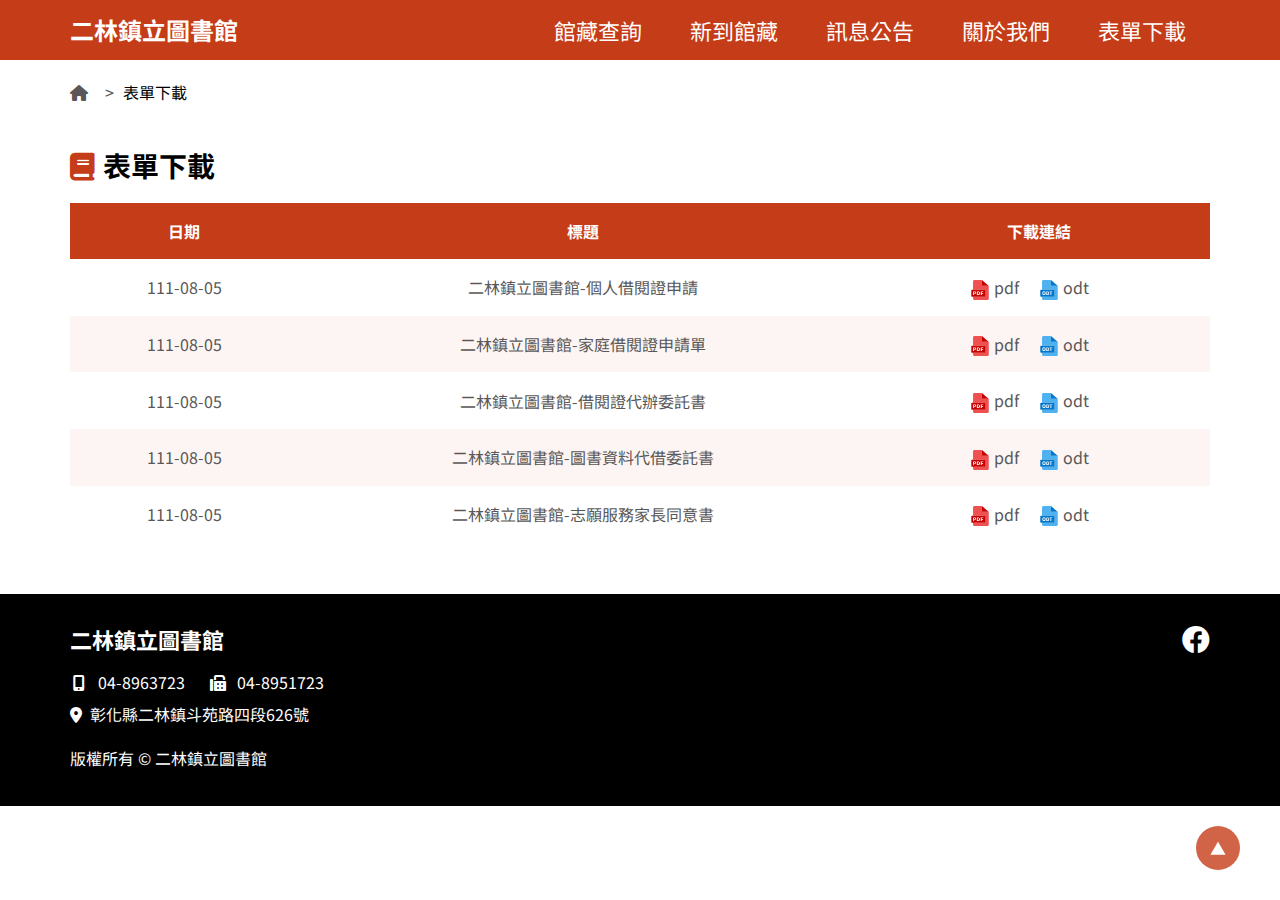
==== download.html @ cc250b51 "1116-about" ====
<!DOCTYPE html>
<html lang="zh-hant">

<head>
    <meta charset="UTF-8">
    <meta place-name="viewport" content="width=device-width, initial-scale=1.0">
    <title>二林圖書館-表單下載</title>
    <!-- bootstrap -->
    <link rel="stylesheet" href="scss/bootstrap.min.css">
    <!-- lightbox -->
    <link rel="stylesheet" href="scss/lightbox.min.css">
    <!-- css -->
    <link rel="stylesheet" href="scss/style.css">

</head>

<body>
    <!-- header -->
    <header id="header"></header>

    <main>
        <a href="#C" title="中央內容區塊" id="AC" accesskey="C"></a>
        <!-- breadcrumb -->
        <div class="breadcrumb">
            <div class="container">
                <ul>
                    <li><a href="index.html"><i class="fas fa-home"></i></a></li>
                    <li>></li>
                    <li><span>表單下載</span></li>
                </ul>
            </div>
        </div>
        <!-- 表單下載 -->
        <section class="content-download">
            <div class="container">
                <h2><i class="fas fa-book"></i>表單下載</h2>
                <div class="text-gp">
                    <!-- mb-separate -->
                    <table class="table-default mb-separate" summary="資料上傳，第一欄為項目，第二欄為格式，第三欄為上傳檔案">
                        <thead>
                            <tr>
                                <th scope="col" id="date" style="width: 20%;">日期</th>
                                <th scope="col" id="title" style="width: 50%;">標題</th>
                                <th scope="col" id="link" style="width: 30%;">下載連結</th>
                            </tr>
                        </thead>
                        <tbody>
                            <tr>
                                <td headers="date" data-title="日期">111-08-05</td>
                                <td headers="title" data-title="標題">二林鎮立圖書館-個人借閱證申請</td>
                                <td headers="link" data-title="下載連結">
                                    <div class="link-gp">
                                        <a href="" download><img src="img/pdf.svg"
                                                alt="[檔案下載]二林鎮立圖書館-個人借閱證申請pdf">pdf</a>
                                        <a href="" download><img src="img/odt.svg"
                                                alt="[檔案下載]二林鎮立圖書館-個人借閱證申請odt">odt</a>
                                    </div>

                                </td>
                            </tr>
                            <tr>
                                <td headers="date" data-title="日期">111-08-05</td>
                                <td headers="title" data-title="標題">二林鎮立圖書館-家庭借閱證申請單</td>
                                <td headers="link" data-title="下載連結">
                                    <div class="link-gp">
                                        <a href="" download><img src="img/pdf.svg"
                                                alt="[檔案下載]二林鎮立圖書館-家庭借閱證申請單pdf">pdf</a>
                                        <a href="" download><img src="img/odt.svg"
                                                alt="[檔案下載]二林鎮立圖書館-家庭借閱證申請單odt">odt</a>
                                    </div>

                                </td>
                            </tr>
                            <tr>
                                <td headers="date" data-title="日期">111-08-05</td>
                                <td headers="title" data-title="標題">二林鎮立圖書館-借閱證代辦委託書</td>
                                <td headers="link" data-title="下載連結">
                                    <div class="link-gp">
                                        <a href="" download><img src="img/pdf.svg"
                                                alt="[檔案下載]二林鎮立圖書館-借閱證代辦委託書pdf">pdf</a>
                                        <a href="" download><img src="img/odt.svg"
                                                alt="[檔案下載]二林鎮立圖書館-借閱證代辦委託書odt">odt</a>
                                    </div>

                                </td>
                            </tr>
                            <tr>
                                <td headers="date" data-title="日期">111-08-05</td>
                                <td headers="title" data-title="標題">二林鎮立圖書館-圖書資料代借委託書</td>
                                <td headers="link" data-title="下載連結">
                                    <div class="link-gp">
                                        <a href="" download><img src="img/pdf.svg"
                                                alt="[檔案下載]二林鎮立圖書館-圖書資料代借委託書pdf">pdf</a>
                                        <a href="" download><img src="img/odt.svg"
                                                alt="[檔案下載]二林鎮立圖書館-圖書資料代借委託書odt">odt</a>
                                    </div>

                                </td>
                            </tr>
                            <tr>
                                <td headers="date" data-title="日期">111-08-05</td>
                                <td headers="title" data-title="標題">二林鎮立圖書館-志願服務家長同意書</td>
                                <td headers="link" data-title="下載連結">
                                    <div class="link-gp">
                                        <a href="" download><img src="img/pdf.svg"
                                                alt="[檔案下載]二林鎮立圖書館-志願服務家長同意書pdf">pdf</a>
                                        <a href="" download><img src="img/odt.svg"
                                                alt="[檔案下載]二林鎮立圖書館-志願服務家長同意書odt">odt</a>
                                    </div>
                                </td>
                            </tr>

                        </tbody>
                    </table>
                </div>

            </div>
        </section>
    </main>

    <!-- footer -->
    <footer id="footer"></footer>

    <!-- jquery -->
    <script src="js/jquery-min.js"></script>

    <!-- bootstrap -->
    <script src="js/bootstrap.bundle.min.js"></script>

    <!-- lightbox -->
    <script src="js/lightbox.min.js"></script>

    <!-- 引入html header&footer -->
    <script>
        $(function () {
            $("#header").load('header.html');
            $("#footer").load("footer.html");
        });
    </script>

    <!-- 最新消息list -->
    <script>
        var btn1 = document.querySelector(".btn1")
        var btn2 = document.querySelector(".btn2")
        var list1 = document.querySelector(".list1")
        var list2 = document.querySelector(".list2")
        function clear_active() {
            btn1.classList.remove("active-btn")
            btn2.classList.remove("active-btn")
            list1.classList.remove("active-list")
            list2.classList.remove("active-list")
        }
        btn1.onclick = function () {
            clear_active()
            btn1.classList.add("active-btn")
            list1.classList.add("active-list")
        }
        btn2.onclick = function () {
            clear_active()
            btn2.classList.add("active-btn")
            list2.classList.add("active-list")
        }
    </script>

    <!-- lightbox -->
    <script>
        lightbox.option({
            'resizeDuration': 200,
            'wrapAround': true
        })
    </script>


</body>

</html>
---- scss/style.css ----
@charset "UTF-8";
* {
  font-family: "Noto Sans TC", "微軟正黑體", sans-serif;
  box-sizing: border-box !important;
  /* font-awesome icon */
  /* type */
  /* Chrome, Safari, Edge, Opera */
  /* 跳到主要內容區塊 */
}
* .container {
  width: 100%;
  max-width: 1140px;
  margin: auto;
  padding: 32px 0 32px 0;
}
@media (max-width: 1024px) {
  * .container {
    padding: 40px;
    max-width: unset;
  }
}
@media (max-width: 768px) {
  * .container {
    padding: 32px;
    padding-top: 24px;
  }
}
@media (max-width: 568px) {
  * .container {
    padding: 24px;
  }
}
* #AU {
  font-size: 1.25rem;
  color: transparent;
  margin: 0 12px;
}
* #AU:focus {
  color: white !important;
}
* #AC {
  position: absolute;
  left: 7%;
  font-size: 1.25rem;
  color: #dcdddd;
  margin: 0 12px;
  color: transparent;
}
* #AC:focus {
  color: #F09C86;
}
@media (max-width: 1366px) {
  * #AC {
    left: -10px;
  }
}
* #AZ {
  color: transparent;
  position: absolute;
  left: -10%;
  top: 0;
}
* #AZ:focus {
  position: absolute;
  left: 0;
  font-size: 1.25rem;
  color: #dcdddd;
  margin: 0 12px;
  color: white;
}
* h1 {
  font-size: 1.875rem;
  color: black;
  padding: 0;
  margin: 0;
  line-height: 1.25;
}
* h2 {
  font-size: 1.75rem;
  color: black;
  padding: 0;
  margin: 0;
  line-height: 1.25;
}
* h3 {
  font-size: 1.5rem;
  color: black;
  padding: 0;
  margin: 0;
  line-height: 1.25;
}
* h4 {
  font-size: 1.375rem;
  color: black;
  padding: 0;
  margin: 0;
  line-height: 1.25;
}
* h5 {
  font-size: 1.25rem;
  color: black;
  padding: 0;
  margin: 0;
  line-height: 1.25;
}
* p {
  font-size: 1rem;
  color: #595757;
  padding: 0;
  margin: 0;
  line-height: 2;
  font-weight: normal;
  text-align: justify;
  word-wrap: break-word;
  word-break: break-all;
}
* a {
  text-decoration: none !important;
  list-style: none !important;
  color: #C53C18;
}
* .notice {
  color: #da382d !important;
}
* i {
  margin-right: 8px;
}
* .i-icon-size {
  width: 18px !important;
  height: 18px !important;
  margin-right: 8px !important;
  -o-object-position: center;
     object-position: center;
  vertical-align: middle !important;
  text-align: center;
  color: #000;
}
* :focus {
  outline: #fcd256 dotted 3px !important;
}
* :focus > :focus-within {
  outline: #fcd256 dotted 3px !important;
}
* .clearfix {
  clear: both;
}
* h1,
* h2,
* h3,
* h4,
* h5,
* h6 {
  font-weight: bold;
}
* a {
  text-decoration: none;
  list-style: none;
}
* .ellipsis {
  overflow: hidden;
  white-space: nowrap;
  text-overflow: ellipsis;
}
* .ellipsis-lineClamp {
  display: -webkit-box;
  -webkit-line-clamp: 2; /*行數*/
  -webkit-box-orient: vertical;
  overflow: hidden;
}
* hr {
  border-top: 1px solid #8F8F8F;
  margin: 12px auto;
}
* ::-moz-selection {
  color: white;
  background-color: #75240F;
}
* ::selection {
  color: white;
  background-color: #75240F;
}
* input[type=button],
* select {
  -webkit-appearance: none; /* Safari & Chrome */
  -moz-appearance: none; /* FireFox */
  appearance: none;
}
* input[type=number]::-webkit-outer-spin-button,
* input[type=number]::-webkit-inner-spin-button {
  -webkit-appearance: none;
  margin: 0;
}
* input {
  display: inline-block;
  width: initial;
  height: 40px;
  line-height: 40px;
  border-radius: 8px;
  border: solid 1px #8F8F8F;
  background-color: white;
  color: #595757;
  padding: 0 8px;
  font-size: 1rem;
  line-height: 1.5;
}
* input[type=submit], * input[type=reset] {
  display: inline-block;
  width: initial;
  padding: 0 24px;
  background-color: #C53C18;
  color: white;
  font-size: 1.25rem;
  font-weight: bold;
  border: none;
  border-radius: 6px;
  text-decoration: none;
  cursor: pointer;
}
* input[type=submit]:hover, * input[type=reset]:hover {
  background-color: #75240F;
}
@media (max-width: 568px) {
  * input[type=submit], * input[type=reset] {
    width: 100%;
  }
}
* input[type=button] {
  display: inline-block;
  width: initial;
  background-color: #C53C18;
  border-radius: 6px;
  color: white;
  font-size: 1.25rem;
  font-weight: bold;
  padding: 0 24px;
  text-decoration: none;
  cursor: pointer;
}
* input[type=button]:hover {
  background-color: black;
  color: white;
  border: solid 1px black;
}
* input[disabled] {
  background-color: #F09C86;
}
* input[disabled]:hover {
  background-color: #F09C86;
}
* input[type=file] {
  border: none;
  padding: 0;
}
* input[type=checkbox], * input[type=radio] {
  width: 20px;
  height: 20px;
  line-height: 2;
  margin-right: 8px;
  margin-bottom: 0;
  display: inline;
}
@media (max-width: 568px) {
  * input[type=checkbox], * input[type=radio] {
    width: 25px;
    height: 25px;
  }
}
* ::-moz-placeholder {
  color: #595757;
  font-size: 1rem;
}
* ::placeholder {
  color: #595757;
  font-size: 1rem;
}
* label {
  margin-bottom: 12px;
  font-size: 1.25rem;
  font-weight: bold;
}
* input,
* select,
* textarea {
  width: 100%;
  margin-bottom: 12px;
  font-size: 1rem;
  color: #595757;
  border-radius: 5px;
  border: solid 1px #8F8F8F;
}
* select {
  width: 100%;
  height: 40px;
  border-radius: 5px;
  border: solid 1px #8F8F8F;
  background: url("../img/chevron-down-solid.svg") no-repeat scroll transparent;
  background-position: 97% center;
  background-color: white;
  color: #595757;
  padding: 0 16px;
}
* select::-ms-expand {
  display: none;
}
* select option {
  color: #595757;
}
* .radio-gp {
  position: relative;
  cursor: pointer;
  font-size: 22px;
  -webkit-user-select: none;
  -moz-user-select: none;
  user-select: none;
  font-size: 1.375rem;
  display: inline-block;
  padding-left: 40px;
  padding-right: 20px;
  margin-top: 12px;
}
* .radio-gp input {
  position: absolute;
  opacity: 0;
  cursor: pointer;
}
* .radio-gp input[type=radio] {
  margin-right: 36px;
}
* .radio-gp input[type=radio]:disabled ~ span {
  background-color: #FCF4F1;
}
* .radio-gp input:checked ~ .checkmark {
  background-color: #C53C18;
}
* .radio-gp input:checked ~ .checkmark:after {
  display: block;
}
* .radio-gp .checkmark {
  position: absolute;
  top: 2px;
  left: 0;
  height: 22px;
  width: 22px;
  background-color: white;
  border: 1px solid #8F8F8F;
  border-radius: 50%;
  margin-right: 36px;
}
* .radio-gp .checkmark:after {
  content: "";
  position: absolute;
  display: none;
  top: 50%;
  left: 50%;
  width: 7px;
  height: 7px;
  transform: translate(-50%, -50%);
  border-radius: 50%;
  background: white;
}
* .radio-gp .sticky {
  position: fixed;
  top: 0;
  width: 100%;
}
* .checkbox-gp {
  position: relative;
  cursor: pointer;
  font-size: 22px;
  -webkit-user-select: none;
  -moz-user-select: none;
  user-select: none;
  font-size: 1.375rem;
  display: inline-block;
  padding-left: 40px;
  padding-right: 20px;
  margin-top: 12px;
}
* .checkbox-gp input {
  position: absolute;
  opacity: 0;
  cursor: pointer;
}
* .checkbox-gp input[type=checkbox] {
  margin-right: 36px;
}
* .checkbox-gp input[type=checkbox]:disabled ~ span {
  background-color: #FCF4F1;
}
* .checkbox-gp input:checked ~ .checkmark {
  background-color: #C53C18;
}
* .checkbox-gp input:checked ~ .checkmark:after {
  display: block;
}
* .checkbox-gp .checkmark {
  position: absolute;
  top: 2px;
  left: 0;
  height: 22px;
  width: 22px;
  background-color: white;
  border: 1px solid #8F8F8F;
  border-radius: 10%;
  margin-right: 36px;
}
* .checkbox-gp .checkmark:after {
  content: "";
  position: absolute;
  display: none;
  top: 13%;
  left: 35%;
  width: 8px;
  height: 13px;
  border: solid white;
  border-width: 0 3px 3px 0;
  transform: rotate(45deg);
}
* .switch-gp {
  position: relative;
  display: inline-block;
  margin-top: 12px;
  padding-left: 70px;
}
* .switch-gp input {
  opacity: 0;
  width: 0;
  height: 0;
}
* .switch-gp input:checked + .slider {
  background-color: #C53C18;
}
* .switch-gp input:checked + .slider:before {
  transform: translateX(24px);
}
* .switch-gp input[type=checkbox] {
  margin-right: 36px;
}
* .switch-gp input[type=checkbox]:disabled ~ span {
  background-color: #FCF4F1;
}
* .switch-gp .slider {
  width: 50px;
  height: 24px;
  position: absolute;
  cursor: pointer;
  top: 0;
  left: 0;
  right: 0;
  bottom: 0;
  background-color: #8F8F8F;
  transition: 0.4s;
  border-radius: 50px;
}
* .switch-gp .slider:before {
  position: absolute;
  content: "";
  height: 18px;
  width: 18px;
  left: 4px;
  bottom: 3px;
  background-color: white;
  transition: 0.4s;
  border-radius: 50%;
}
* .states {
  text-align: center;
  color: white;
  padding: 3px 5px;
  border-radius: 5px;
  font-size: 1rem;
  margin: 0;
}
* .state-green {
  background-color: #88bc3b;
}
* .state-blue {
  background-color: #0290cc;
}
* .state-gray {
  background-color: #797979;
}
* .state-red {
  background-color: #da382d;
}
* .state-orange {
  background-color: #f2aa1f;
}
* button {
  padding: 0 16px;
  background-color: #C53C18;
  border-radius: 6px;
  border: none;
  font-size: 1.25rem;
  color: white;
  font-weight: bold;
  cursor: pointer;
  min-height: 40px;
}
* button:hover {
  background-color: black;
  transition-duration: 0.5s;
}
* button[disabled] {
  background-color: #F09C86;
}
* button[disabled]:hover {
  background-color: #F09C86;
}
* button .fas {
  margin-right: 20px;
}
* .bg-color2 {
  background-color: #E9C65D;
}
* .btn-outline {
  padding: 0 16px;
  background-color: transparent !important;
  border: solid 1px #C53C18 !important;
  font-size: 1.25rem;
  color: #C53C18 !important;
  font-weight: bold;
  border-radius: 6px;
  margin: 0;
}
@media (max-width: 568px) {
  * .btn-outline {
    margin-bottom: 12px;
  }
}
* .btn-outline:hover {
  background-color: #75240F !important;
  border: solid 1px #75240F !important;
  color: white !important;
  transition-duration: 0.5s;
}
* .btn-outline:hover a {
  color: white !important;
}
* .btn-outline[disabled] {
  background-color: #F09C86;
}
* .btn-outline[disabled]:hover {
  background-color: #F09C86;
}
* .btn-outline .fas {
  margin-right: 20px;
}
* .outline-BK {
  border: solid 1px black;
  color: black;
}
* .for_accessibility .go-main {
  position: absolute;
  top: 8px;
  left: 0;
  z-index: 1000;
  width: 1px;
  height: 1px;
  white-space: nowrap;
  overflow: hidden;
  color: #fff;
}
@media (max-width: 1536px) {
  * .for_accessibility .go-main {
    left: 21%;
  }
}
@media (max-width: 1024px) {
  * .for_accessibility .go-main {
    left: 5%;
  }
}
* .for_accessibility .go-main:focus {
  width: auto;
  height: auto;
  padding: 6px;
  background-color: #000;
}
* .for_accessibility div {
  position: absolute;
  width: 2px;
  height: 2px;
  background-color: transparent;
  opacity: 0.1;
}
* .swiper-container {
  background: white;
}
@media (max-width: 568px) {
  * .swiper-container .swiper-button-next,
  * .swiper-container .swiper-button-prev {
    display: none;
  }
}
* .swiper-container .swiper-slide {
  position: relative;
  text-align: center;
  font-size: 18px;
  /* Center slide text vertically */
  display: flex;
  justify-content: center;
  align-items: center;
}
* .swiper-container .swiper-slide:hover .info {
  bottom: 0;
}
* .swiper-container .swiper-slide img {
  width: 100%;
  height: 450px;
  -o-object-fit: cover;
     object-fit: cover;
}
@media (max-width: 568px) {
  * .swiper-container .swiper-slide img {
    height: unset;
    aspect-ratio: 16/9;
  }
}
* .swiper-container .swiper-slide .info {
  position: absolute;
  bottom: -100%;
  background-color: rgba(0, 0, 0, 0.3);
  color: white;
  width: 100%;
  padding: 8px 16px;
  font-size: 1rem;
  transition: 0.5s;
}
* .modal-template {
  padding: 0;
}
* .modal-template .modal-dialog {
  max-width: 650px;
}
* .modal-template .modal-dialog .modal-content {
  border-radius: 15px;
}
* .modal-template .modal-dialog .modal-content .modal-header {
  width: 100%;
  border-bottom: none;
  padding: 0;
  margin: 36px 0;
}
@media (max-width: 320px) {
  * .modal-template .modal-dialog .modal-content .modal-header {
    margin-top: 20px;
  }
}
* .modal-template .modal-dialog .modal-content .modal-header .modal-title {
  width: 100%;
  text-align: center;
}
* .modal-template .modal-dialog .modal-content .modal-header .close {
  position: absolute;
  top: 16px;
  right: 16px;
}
* .modal-template .modal-dialog .modal-content .modal-header .close:hover {
  background-color: unset;
}
* .modal-template .modal-dialog .modal-content .modal-body {
  width: 100%;
  margin: auto;
  padding: 0 56px;
}
@media (max-width: 568px) {
  * .modal-template .modal-dialog .modal-content .modal-body {
    padding: 0 32px;
  }
}
@media (max-width: 320px) {
  * .modal-template .modal-dialog .modal-content .modal-body {
    padding: 0 32px;
  }
}
* .modal-template .modal-dialog .modal-content .modal-body img {
  width: 80px;
  height: 80px;
  margin-bottom: 12px;
}
* .modal-template .modal-dialog .modal-content .modal-body .form-gp {
  width: 100%;
  display: flex;
  justify-content: space-between;
  flex-wrap: wrap;
  margin-bottom: 20px;
}
@media (max-width: 568px) {
  * .modal-template .modal-dialog .modal-content .modal-body .form-gp {
    flex-wrap: wrap;
    margin-bottom: 12px;
  }
}
* .modal-template .modal-dialog .modal-content .modal-body .form-gp label {
  width: 40%;
  font-size: 1.25rem;
  line-height: 1.5;
  font-weight: bold;
  color: black;
  margin: 0;
}
@media (max-width: 568px) {
  * .modal-template .modal-dialog .modal-content .modal-body .form-gp label {
    width: 100%;
  }
}
* .modal-template .modal-dialog .modal-content .modal-body .form-gp input,
* .modal-template .modal-dialog .modal-content .modal-body .form-gp select {
  width: 60%;
}
@media (max-width: 568px) {
  * .modal-template .modal-dialog .modal-content .modal-body .form-gp input,
  * .modal-template .modal-dialog .modal-content .modal-body .form-gp select {
    width: 100%;
  }
}
* .modal-template .modal-dialog .modal-content .modal-body .form-gp .text {
  width: 100%;
  display: flex;
  justify-content: flex-end;
  font-size: 1rem;
}
* .modal-template .modal-dialog .modal-content .modal-body .form-gp .text p {
  padding-top: 0;
  text-align: right;
  font-weight: normal;
}
* .modal-template .modal-dialog .modal-content .modal-body .code-gp {
  width: 100%;
  padding: 0;
  display: flex;
  margin-bottom: 12px;
  flex-wrap: wrap;
  margin-bottom: 20px;
}
@media (max-width: 1024px) {
  * .modal-template .modal-dialog .modal-content .modal-body .code-gp {
    justify-content: start;
  }
}
* .modal-template .modal-dialog .modal-content .modal-body .code-gp label {
  width: 40%;
  text-align: left;
}
@media (max-width: 568px) {
  * .modal-template .modal-dialog .modal-content .modal-body .code-gp label {
    width: 30%;
  }
}
* .modal-template .modal-dialog .modal-content .modal-body .code-gp .text-gp {
  width: 50%;
  display: flex;
  align-items: center;
}
@media (max-width: 568px) {
  * .modal-template .modal-dialog .modal-content .modal-body .code-gp .text-gp {
    width: 100%;
    justify-content: start;
    flex-wrap: wrap;
  }
}
* .modal-template .modal-dialog .modal-content .modal-body .code-gp .text-gp .code {
  width: 60%;
  margin-right: 10px;
}
@media (max-width: 568px) {
  * .modal-template .modal-dialog .modal-content .modal-body .code-gp .text-gp .code {
    width: 100%;
    justify-content: space-between;
    margin-bottom: 15px;
  }
}
@media (max-width: 320px) {
  * .modal-template .modal-dialog .modal-content .modal-body .code-gp .text-gp .code {
    margin-right: 0;
  }
}
* .modal-template .modal-dialog .modal-content .modal-body .code-gp .text-gp .RP {
  height: 25px;
  margin: 0;
  margin-right: 10px;
}
@media (max-width: 1366px) {
  * .modal-template .modal-dialog .modal-content .modal-body .code-gp .text-gp .RP {
    width: auto;
    max-height: unset;
    height: 30px;
  }
}
@media (max-width: 568px) {
  * .modal-template .modal-dialog .modal-content .modal-body .code-gp .text-gp .RP {
    height: 35px;
    margin-left: 0;
  }
}
@media (max-width: 320px) {
  * .modal-template .modal-dialog .modal-content .modal-body .code-gp .text-gp .RP {
    height: 30px;
  }
}
* .modal-template .modal-dialog .modal-content .modal-body .code-gp .text-gp .reform {
  height: 20px;
  width: 20px;
  margin: 0;
}
* .modal-template .modal-dialog .modal-content .modal-body h6 {
  margin-bottom: 4px;
}
* .modal-template .modal-dialog .modal-content .modal-body p {
  margin-bottom: 20px;
}
* .modal-template .modal-dialog .modal-content .modal-body p.notice {
  text-align: right;
}
* .modal-template .modal-dialog .modal-content .modal-footer {
  border-top: none;
  margin-bottom: 48px;
  padding: 0;
  padding: 0 56px;
}
@media (max-width: 568px) {
  * .modal-template .modal-dialog .modal-content .modal-footer {
    padding: 0 32px;
    display: flex;
    flex-direction: column;
  }
  * .modal-template .modal-dialog .modal-content .modal-footer button {
    width: 100%;
    margin: 0;
  }
  * .modal-template .modal-dialog .modal-content .modal-footer button:not(:first-child) {
    margin-top: 20px;
  }
}
* .bgimg {
  -o-object-fit: cover;
     object-fit: cover;
  width: 100%;
  min-height: 100vh;
  -o-object-position: center center;
     object-position: center center;
}
* .pagination {
  width: 100%;
  display: flex;
  justify-content: center;
  margin: 36px 0;
  white-space: nowrap;
  flex-direction: row;
}
@media (max-width: 568px) {
  * .pagination {
    justify-content: center;
    text-align: left;
    white-space: unset;
  }
}
* .pagination ul {
  margin: 0;
  padding: 0;
}
* .pagination ul li {
  display: inline;
  text-decoration: none;
  padding: 0;
}
* .pagination ul li a {
  display: inline;
  padding: 5px 12px;
  border: solid 1px #F09C86;
  margin: -2px;
  font-size: 1rem;
  color: #C53C18;
}
@media (max-width: 375px) {
  * .pagination ul li a {
    width: 100%;
    padding: 5px 15px;
  }
}
@media (max-width: 320px) {
  * .pagination ul li a {
    width: 100%;
    padding: 5px 10px;
  }
}
* .pagination ul li a:hover {
  background-color: #FCF4F1;
}
* .pagination ul li a i {
  font-size: 1rem;
  color: #C53C18;
  margin: 0;
}
* .pagination ul li .active {
  background-color: #C53C18;
  color: white;
  border: solid 1px #C53C18;
}
* .pagination ul li .active:hover {
  background-color: #C53C18;
}

body.modal-open {
  padding-right: 0px !important;
  padding-left: 0px !important;
  overflow-y: auto;
}

html {
  box-sizing: border-box;
  scroll-behavior: smooth;
}
@media (max-width: 375px) {
  html {
    font-size: 0.875rem;
  }
}

body {
  width: 100%;
  font-size: 1rem;
  margin: 0 !important;
  padding: 0 !important;
  background-color: white !important;
}
body .navbar {
  padding: 0;
  height: 60px;
}
body .navbar .mainMenu {
  height: inherit;
}
body .navbar .mainMenu .pc {
  height: inherit;
  position: fixed;
  top: 0px;
  left: 0;
  z-index: 999;
  width: 100%;
  display: flex;
  justify-content: center;
  background-color: #C53C18;
}
@media (max-width: 768px) {
  body .navbar .mainMenu .pc {
    display: none;
  }
}
body .navbar .mainMenu .pc .container {
  padding: 0;
  margin: 0;
  width: 1140px;
  height: inherit;
  display: flex;
  justify-content: space-between;
}
body .navbar .mainMenu .pc .container .navbar-L {
  width: 25%;
  height: 100%;
  display: flex;
  align-items: center;
}
@media (max-width: 1024px) {
  body .navbar .mainMenu .pc .container .navbar-L {
    margin-left: 20px;
  }
}
body .navbar .mainMenu .pc .container .navbar-L img {
  width: 300px;
}
body .navbar .mainMenu .pc .container .navbar-L h1 {
  font-size: 1.5rem;
  color: white;
  margin: 0;
  padding: 0;
}
body .navbar .mainMenu .pc .container .navbar-R {
  width: 75%;
  height: 100%;
  color: white;
  display: flex;
  justify-content: flex-end;
  position: relative;
}
@media (max-width: 1024px) {
  body .navbar .mainMenu .pc .container .navbar-R {
    margin-right: 20px;
  }
}
body .navbar .mainMenu .pc .container .navbar-R a {
  color: inherit;
  display: inline;
}
body .navbar .mainMenu .pc .container .navbar-R a .titile {
  font-size: 1.375rem;
  margin: 10px;
  padding: 0;
  color: inherit;
  margin: 0;
}
body .navbar .mainMenu .pc .container .navbar-R a .titile:hover {
  border-bottom: solid 3px white;
}
body .navbar .mainMenu .pc .container .navbar-R a .active {
  border-bottom: solid 3px white;
}
body .navbar .mainMenu .pc .container .navbar-R .nav-function {
  position: relative;
  padding: 0 24px;
  display: flex;
  align-items: center;
}
body .navbar .mainMenu .pc .container .navbar-R .nav-function:hover .nav-list {
  display: block;
  transition-duration: 0.5s;
}
body .navbar .mainMenu .pc .container .navbar-R .nav-list {
  display: none;
  text-align: center;
  position: absolute;
  top: 80px;
  left: 0;
  transform: translateX(-30%);
  width: 180px;
  border-radius: 0 0 8px 8px;
  padding: 0 20px 10px 20px;
  background-color: #75240f;
}
body .navbar .mainMenu .pc .container .navbar-R .nav-list .title {
  margin: 0;
  padding: 0;
  color: white;
}
body .navbar .mainMenu .pc .container .navbar-R .nav-list .title:hover {
  color: #F09C86;
}
body .navbar .mainMenu .mobile {
  display: none;
  width: 100vw;
  height: 60px;
  color: white;
  background-color: #C53C18;
}
@media (max-width: 768px) {
  body .navbar .mainMenu .mobile {
    display: block;
    position: fixed;
    left: 0;
    top: 0;
    z-index: 999;
  }
}
body .navbar .mainMenu .mobile .menu {
  position: absolute;
  top: 0;
  left: 0px;
  display: flex;
}
body .navbar .mainMenu .mobile .menu .fas.fa-bars {
  font-size: 30px;
  line-height: 60px;
  padding: 0 20px;
  color: inherit;
}
body .navbar .mainMenu .mobile .menu ul {
  display: inline-block;
  width: 100vw;
  height: 100vh;
  background-color: rgba(0, 0, 0, 0.9);
  font-size: 1.375rem;
  line-height: 60px;
  position: absolute;
  top: 60px;
  left: -110vw;
  margin: 0;
  padding: 10px 0 0 0;
  text-align: center;
  transition-duration: 0.7s;
}
body .navbar .mainMenu .mobile .menu ul .nav-item.dropdown .dropdown-menu {
  background-color: #75240F;
  color: white;
  text-align: center;
}
body .navbar .mainMenu .mobile .menu ul .nav-item.dropdown .dropdown-menu .dropdown-item {
  padding: 15px 0;
}
body .navbar .mainMenu .mobile .menu ul .nav-item.dropdown .nav-link.dropdown-toggle {
  padding: 5px 0;
}
body .navbar .mainMenu .mobile .menu a {
  color: white;
}
body .navbar .mainMenu .mobile .menu .active-ul {
  display: inline-block;
  color: #C53C18;
  transition-duration: 0.7s;
  top: 60px;
  left: 0;
}
body .navbar .mainMenu .mobile .menu .active-ul li {
  color: #C53C18;
  font-size: 1.5rem;
}
body .navbar .mainMenu .mobile .menu .active-ul li a {
  display: block;
  line-height: 3.5;
}
body .navbar .mainMenu .mobile .logo {
  width: 100%;
  height: 60px;
  display: flex;
  justify-content: center;
  align-items: center;
}
body .navbar .mainMenu .mobile .logo img {
  height: 45px;
}
@media (max-width: 320px) {
  body .navbar .mainMenu .mobile .logo img {
    padding: 5px 0;
  }
}
body .navbar .mainMenu .mobile .logo h1 {
  color: white;
  font-size: 1.5rem;
}
body .footer {
  width: 100%;
  background-color: black;
  position: relative;
}
body .footer .container {
  display: flex;
}
@media (max-width: 568px) {
  body .footer .container {
    flex-wrap: wrap;
  }
}
body .footer .container .contact {
  width: 80%;
}
@media (max-width: 568px) {
  body .footer .container .contact {
    width: 100%;
  }
}
body .footer .container .contact h4 {
  width: initial;
  color: white;
  margin-bottom: 12px;
}
body .footer .container .contact .text-gp .text-row {
  width: 100%;
  display: flex;
  flex-wrap: wrap;
  flex-direction: row;
  text-align: justify;
}
@media (max-width: 568px) {
  body .footer .container .contact .text-gp .text-row {
    margin-bottom: 20px;
  }
}
body .footer .container .contact .text-gp .text-row h5 {
  color: white;
  margin-right: 12px;
}
body .footer .container .contact .text-gp .text-row .fas,
body .footer .container .contact .text-gp .text-row .far {
  color: white;
  width: 18px;
  height: 18px;
  text-align: center;
  margin-right: 10px;
}
body .footer .container .contact .text-gp p {
  color: white;
  line-height: 2;
  margin-right: 24px;
}
body .footer .container .contact .text-gp .copyright {
  margin-top: 12px;
}
body .footer .container .contact .text-gp a {
  color: white;
  line-height: 2;
  display: inline-block;
}
body .footer .container .link {
  width: 20%;
  text-align: right;
}
@media (max-width: 568px) {
  body .footer .container .link {
    width: 100%;
    text-align: left;
    margin-top: 20px;
  }
}
body .footer .container .link i {
  font-size: 1.75rem;
  color: white;
  margin: 0;
}
body .back-top {
  width: 44px;
  height: 44px;
  z-index: 999;
  position: fixed;
  right: 40px;
  bottom: 30px;
  border-radius: 50%;
  font-size: 1rem;
  line-height: 44px;
  text-align: center;
  background-color: rgba(197, 60, 24, 0.8);
  color: white;
}
@media (max-width: 568px) {
  body .back-top {
    font-size: 1rem;
    right: 25px;
    bottom: 25px;
    background-color: rgba(197, 60, 24, 0.8);
    color: white;
  }
}
@media (max-width: 568px) {
  body {
    border-radius: unset;
  }
}
body form {
  border-radius: 20px;
  margin: auto;
}
@media (max-width: 1024px) {
  body form {
    padding: 0 32px;
  }
}
@media (max-width: 568px) {
  body form {
    border-radius: 0;
    padding: 0;
    max-width: unset;
    width: 100%;
    background-color: transparent;
  }
}
body form .notice {
  padding-left: 4px;
}
body form .form-gp {
  padding: 0;
  margin: 0;
  width: 100%;
  display: flex;
  justify-content: space-between;
  align-items: center;
  flex-wrap: wrap;
  flex-direction: row;
  margin-bottom: 12px;
  text-align: justify;
}
body form .form-gp:nth-last-of-type(1) {
  margin-bottom: 0;
}
body form .form-gp h3 {
  margin-bottom: 12px;
  text-align: left;
  width: 100%;
}
body form .form-gp p {
  width: 100%;
  font-size: 1rem;
  padding-top: 8px;
  line-height: 1.5;
}
body form .form-gp a {
  font-size: 1.25rem;
  line-height: 1.25rem;
  font-weight: bold;
  text-align: center;
  margin-top: 4px;
  display: inline-block;
}
body form .form-gp .address {
  width: 100%;
  display: flex;
  flex-wrap: wrap;
  justify-content: space-between;
}
body form .form-gp .address select {
  width: 32%;
  margin-bottom: 12px;
}
@media (max-width: 568px) {
  body form .form-gp .address select {
    width: 100%;
  }
}
body form .form-gp .date-gp,
body form .form-gp .time-gp {
  width: 100%;
  position: relative;
}
body form .form-gp .range {
  margin-bottom: 12px;
}
body form .form-gp .label-withButton {
  display: flex;
  align-items: start;
}
@media (max-width: 568px) {
  body form .form-gp .label-withButton {
    width: 100%;
  }
}
body form .form-gp .label-withButton label {
  width: initial;
}
body form .form-gp .label-withButton button {
  font-size: 1rem;
  padding: 2px 8px;
  margin-left: 12px;
  margin-bottom: 8px;
}
@media (max-width: 568px) {
  body form .form-gp .label-withButton button {
    font-size: 1.25rem;
    margin-bottom: 12px;
  }
}
body form .form-gp input[type=button], body form .form-gp input[type=submit] {
  width: 100%;
  margin-top: 8px;
  margin-bottom: 12px;
}
body form .choice .item {
  display: flex;
  justify-content: start;
  align-items: center;
  flex-wrap: wrap;
  margin-bottom: 8px;
}
@media (max-width: 568px) {
  body form .choice .item {
    width: 100%;
  }
  body form .choice .item:not(:nth-last-child(1)) {
    margin-bottom: 16px;
  }
}
body form .choice .item span {
  margin-right: 4px;
}
body form .choice h5 {
  width: 100%;
  text-align: left;
  margin-bottom: 8px;
}
body form .choice label {
  width: initial;
  font-size: 1rem;
  color: #595757;
  font-weight: normal;
  margin-bottom: 0;
  margin-right: 20px;
}
body form .choice a {
  font-size: 1rem;
}
body form .datetime {
  justify-content: space-between;
}
body form .datetime .item {
  width: 49%;
}
@media (max-width: 568px) {
  body form .datetime .item {
    width: 100%;
  }
  body form .datetime .item:not(:last-child) {
    margin-bottom: 12px;
  }
}
body form .code-gp {
  width: 100%;
  padding: 0;
  display: flex;
  margin-bottom: 12px;
  flex-wrap: wrap;
  margin-bottom: 20px;
}
@media (max-width: 1024px) {
  body form .code-gp {
    justify-content: start;
  }
}
body form .code-gp label {
  width: 25%;
  text-align: left;
}
@media (max-width: 568px) {
  body form .code-gp label {
    width: 100%;
  }
}
body form .code-gp .text-gp {
  width: 100%;
  display: flex;
  align-items: center;
}
@media (max-width: 568px) {
  body form .code-gp .text-gp {
    justify-content: space-between;
  }
}
body form .code-gp .text-gp .code {
  width: 40%;
  margin-right: 10px;
  margin-bottom: 0;
}
@media (max-width: 568px) {
  body form .code-gp .text-gp .code {
    width: 50%;
    justify-content: space-between;
  }
}
@media (max-width: 320px) {
  body form .code-gp .text-gp .code {
    margin-right: 0;
  }
}
body form .code-gp .text-gp .RP {
  height: 25px;
  margin: 0;
  margin-right: 10px;
}
@media (max-width: 1366px) {
  body form .code-gp .text-gp .RP {
    width: auto;
    max-height: unset;
    height: 30px;
  }
}
@media (max-width: 568px) {
  body form .code-gp .text-gp .RP {
    width: 30%;
    height: unset;
  }
}
@media (max-width: 320px) {
  body form .code-gp .text-gp .RP {
    margin-left: 12px;
  }
}
body form .code-gp .text-gp .reform {
  height: 20px;
  width: 20px;
  margin: 0;
}
body form .btn {
  width: 100%;
}
@media (max-width: 568px) {
  body form .btn {
    padding: 0;
  }
}
body form .form-gp-headshot {
  display: flex;
  justify-content: space-between;
  margin-bottom: 20px;
  width: 100%;
}
@media (max-width: 568px) {
  body form .form-gp-headshot {
    flex-wrap: wrap;
    flex-direction: column-reverse;
    justify-content: center;
  }
}
body form .form-gp-headshot .input-gp {
  width: calc(100% - 170px);
  margin-right: 20px;
}
@media (max-width: 568px) {
  body form .form-gp-headshot .input-gp {
    width: 100%;
  }
}
body form .form-gp-headshot .headshot-gp {
  text-align: right;
  width: 140px;
}
@media (max-width: 568px) {
  body form .form-gp-headshot .headshot-gp {
    text-align: center;
    width: 100%;
    padding: 0 32px;
    margin-bottom: 12px;
  }
}
body form .form-gp-headshot .headshot-gp img.headshot {
  margin-top: 27px;
  margin-bottom: 12px;
  -o-object-fit: contain;
     object-fit: contain;
  width: 140px;
  border-radius: 8px;
}
@media (max-width: 568px) {
  body form .form-gp-headshot .headshot-gp img.headshot {
    width: 160px;
    margin-top: 0;
  }
}
@media (max-width: 320px) {
  body form .form-gp-headshot .headshot-gp img.headshot {
    width: 130px;
  }
}
body form .form-gp-headshot .headshot-gp .btn {
  width: 140px;
  padding: 0;
  display: flex;
  justify-content: space-between;
}
@media (max-width: 568px) {
  body form .form-gp-headshot .headshot-gp .btn {
    margin: auto;
    width: 160px;
  }
}
@media (max-width: 320px) {
  body form .form-gp-headshot .headshot-gp .btn {
    width: 130px;
  }
}
body form .form-gp-headshot .headshot-gp .btn .more {
  padding: 2px 0;
  width: 46%;
  text-align: center;
}
body form ul {
  padding: 0;
}
body form ul li {
  line-height: 2;
  color: #595757;
  list-style: decimal;
  list-style-position: inside;
}
body .table-default {
  border-collapse: collapse;
  width: 100%;
  table-layout: auto;
}
body .table-default th,
body .table-default td {
  padding: 16px;
  text-align: center;
}
@media (max-width: 568px) {
  body .table-default th,
  body .table-default td {
    padding: 12px 16px;
  }
}
body .table-default tr:nth-child(even) {
  background-color: rgba(240, 156, 134, 0.1);
}
@media (max-width: 568px) {
  body .table-default tr {
    border: solid 1px #F09C86;
  }
}
body .table-default tr th {
  background-color: #c53c18;
  color: white;
  text-align: center;
}
@media (max-width: 568px) {
  body .table-default tr th:nth-child(1) {
    width: 25%;
  }
}
body .table-default tr td {
  color: #595757;
}
@media (max-width: 568px) {
  body .table-default tr td {
    flex-wrap: wrap;
    text-align: left;
  }
}
body .table-default tr .btn {
  margin: 0 4px;
}
@media (max-width: 768px) {
  body .table-default tr .btn {
    margin: 4px 12px;
  }
}
@media (max-width: 568px) {
  body .table-default tr .btn {
    margin: 12px 12px 12px 0 !important;
  }
}
body .table-default tr .btn-primary {
  background-color: #C53C18;
}
@media (max-width: 568px) {
  body .mb-separate thead {
    display: none;
  }
}
@media (max-width: 568px) {
  body .mb-separate tr {
    display: block;
    margin-bottom: 20px !important;
  }
}
@media (max-width: 568px) {
  body .mb-separate tr:nth-child(even) {
    background-color: transparent;
  }
}
body .mb-separate tr th {
  background-color: #c53c18;
  color: white;
  text-align: center;
}
@media (max-width: 568px) {
  body .mb-separate tr td {
    display: block;
    flex-wrap: wrap;
    text-align: left;
    line-height: 1.75;
  }
  body .mb-separate tr td::before {
    width: 100%;
    display: block;
    content: attr(data-title);
    font-weight: bold;
    font-size: 1rem;
    text-align: left;
    color: black;
    margin-bottom: 4px;
  }
  body .mb-separate tr td:nth-child(odd) {
    background-color: rgba(240, 156, 134, 0.1);
  }
}
body [role=table] [role=cloumheader],
body [role=table] [role=cell] {
  border: 1px solid #F09C86;
  padding: 8px 8px;
  text-align: center;
  /* 這裡的寬度是可根據需求彈性設定的 */
  flex-basis: 100%;
  table-layout: auto;
}
body [role=table] [role=row] {
  display: flex;
  flex-direction: row;
}
body [role=table] [role=row]:nth-child(even) {
  background-color: rgba(240, 156, 134, 0.1);
}
body [role=table] [role=row] [role=cloumheader] {
  background-color: rgba(240, 156, 134, 0.5);
  text-align: center;
  display: flex;
  align-items: center;
  justify-content: center;
  word-break: break-all;
}
@media (max-width: 568px) {
  body [role=table] [role=row] [role=cloumheader]:nth-child(1) {
    width: 25%;
  }
}
body [role=table] [role=row] [role=cell] {
  color: #595757;
  display: flex;
  align-items: center;
  justify-content: center;
  flex-basis: 100%;
  word-break: break-all;
}
@media (max-width: 568px) {
  body [role=table] [role=row] [role=cell] {
    flex-wrap: wrap;
    text-align: left;
  }
}
body [role=table] [role=row] .btn {
  margin: 0 4px;
}
@media (max-width: 768px) {
  body [role=table] [role=row] .btn {
    margin: 4px 4px;
  }
}
@media (max-width: 568px) {
  body [role=table] [role=row] .btn {
    margin: 12px 12px 12px 0 !important;
  }
}
body [role=table] [role=row] .btn-primary {
  background-color: #C53C18;
}
@media (max-width: 568px) {
  body div.mb-separate .thead {
    display: none;
  }
}
@media (max-width: 568px) {
  body div.mb-separate [role=row] {
    display: block;
    margin-bottom: 20px !important;
  }
}
@media (max-width: 568px) {
  body div.mb-separate [role=row]:nth-child(even) {
    background-color: transparent;
  }
}
body div.mb-separate [role=row] [role=cloumheader] {
  background-color: rgba(240, 156, 134, 0.5);
  text-align: center;
}
@media (max-width: 568px) {
  body div.mb-separate [role=row] [role=cell] {
    display: block;
    flex-wrap: wrap;
    text-align: left;
    line-height: 1.75;
  }
  body div.mb-separate [role=row] [role=cell]::before {
    width: 100%;
    display: block;
    content: attr(data-title);
    font-weight: bold;
    font-size: 1rem;
    text-align: left;
    color: black;
    margin-bottom: 4px;
  }
  body div.mb-separate [role=row] [role=cell]:nth-child(odd) {
    background-color: rgba(240, 156, 134, 0.1);
  }
}
body .new {
  display: none;
  margin-top: 20px;
  margin-bottom: 36px;
}
body .active-list {
  display: block;
}
body .new-btn {
  margin: 20px 0;
}
@media (max-width: 568px) {
  body .new-btn {
    margin-bottom: 0;
  }
}
body .new-btn button {
  margin: 0;
  margin-right: 12px;
}
body .new-btn .active-btn {
  background-color: #C53C18 !important;
  color: white !important;
}
body .list {
  display: flex;
  align-items: center;
  padding: 12px 32px;
}
@media (max-width: 568px) {
  body .list {
    padding: 16px 24px;
    width: 100%;
    flex-wrap: wrap;
  }
}
body .list span {
  width: 15%;
  color: #C53C18;
  text-align: center;
  padding-right: 32px;
}
@media (max-width: 768px) {
  body .list span {
    width: 20%;
  }
}
@media (max-width: 568px) {
  body .list span {
    width: 100%;
    margin-bottom: 4px;
    padding-right: 0;
    text-align: left;
  }
}
body .list a {
  width: 80%;
  color: #595757;
  font-size: 1rem;
}
@media (max-width: 768px) {
  body .list a {
    width: 80%;
  }
}
@media (max-width: 568px) {
  body .list a {
    width: 100%;
  }
}
body .list a i {
  color: #C53C18;
  margin-right: 8px;
}
body .list p {
  line-height: 1.75;
}
body .head {
  background-color: #C53C18;
}
@media (max-width: 568px) {
  body .head {
    border-radius: unset;
    display: flex;
    justify-content: space-between;
    flex-direction: row;
    flex-wrap: nowrap;
  }
}
body .head p {
  color: white;
  font-weight: bold;
}
body .color1 {
  background-color: #FCF4F1;
}
body .color2 {
  background-color: #e9f3d9;
}
body .white {
  background-color: white;
}
body .info-top {
  margin-top: 60px;
  display: flex;
  justify-content: space-between;
  align-items: center;
  flex-wrap: wrap;
}
@media (max-width: 1024px) {
  body .info-top {
    margin-top: 52px;
  }
}
@media (max-width: 568px) {
  body .info-top {
    margin-top: 12px;
  }
}
body .info-top ul {
  list-style: none;
  margin: 0;
  padding: 0;
  font-size: 1rem;
  color: #C53C18;
}
@media (max-width: 568px) {
  body .info-top ul {
    width: 100%;
  }
}
body .info-top ul li {
  display: inline;
  padding-right: 24px;
}
@media (max-width: 568px) {
  body .info-top ul li {
    display: block;
  }
}
body .info-top ul .far {
  width: 13px;
  color: #C53C18;
  font-size: 1rem;
  margin-right: 10px;
}
body .info-top .fontsize {
  display: flex;
  justify-content: end;
  align-items: center;
  text-align: right;
  padding: 0;
  margin-left: 20px;
}
@media (max-width: 568px) {
  body .info-top .fontsize {
    display: none;
  }
}
body .info-top .fontsize p {
  margin: 0;
  margin-right: 5px;
}
body .info-top .fontsize .option {
  background-color: #FCF4F1;
  color: black;
  padding: 0 4px;
  margin: 0 5px;
  border-radius: 2px;
}
body .info-top .fontsize .active {
  background-color: #C53C18;
  color: white;
}
body .info-body img {
  width: 100%;
  max-height: 600px;
  -o-object-position: center;
     object-position: center;
  margin-top: 20px;
}
@media (max-width: 768px) {
  body .info-body img {
    max-height: 400px;
  }
}
@media (max-width: 568px) {
  body .info-body img {
    max-height: 300px;
  }
}
body .info-body p {
  margin: 20px 0;
}
body .small {
  font-size: 90%;
}
body .middle {
  font-size: 100%;
}
body .big {
  font-size: 110%;
  line-height: 1.75;
}
body .breadcrumb {
  width: 100%;
  background-color: white;
  padding: 12px 0;
  margin: 0;
  left: 0;
}
@media (max-width: 1024px) {
  body .breadcrumb {
    padding-left: 32px;
  }
}
@media (max-width: 768px) {
  body .breadcrumb {
    top: 60px;
  }
}
@media (max-width: 568px) {
  body .breadcrumb {
    padding-left: 0;
    background-color: #FCF4F1;
    border-radius: 0;
  }
}
body .breadcrumb .container {
  padding: 0;
}
@media (max-width: 568px) {
  body .breadcrumb .container {
    width: 100%;
    margin: 0;
    padding: 0 20px;
  }
}
body .breadcrumb .container ul {
  padding: 0;
  margin: 0;
  display: inline;
  list-style: none;
}
body .breadcrumb .container ul a {
  color: #595757;
}
body .breadcrumb .container ul a:hover .fas, body .breadcrumb .container ul a:hover p {
  color: #C53C18;
}
body .breadcrumb .container ul li {
  color: #595757;
  line-height: 1rem;
  display: inline;
  list-style: none;
  margin-right: 5px;
}
body .breadcrumb .container ul .fas {
  font-size: 1rem;
  line-height: 1rem;
  color: #595757;
}
body .breadcrumb .container ul span {
  color: black;
}
body main {
  padding-top: 8px;
}
@media (max-width: 768px) {
  body main {
    padding-top: 0;
  }
}
body main .scroll-indicator-gp {
  position: fixed;
  top: 120px;
  z-index: 1000;
  width: 100%;
}
@media (max-width: 768px) {
  body main .scroll-indicator-gp {
    top: 0;
  }
}
body main .scroll-indicator-gp .progress-container {
  width: 100%;
  height: 5px;
  background: #f2f2f2;
}
@media (max-width: 568px) {
  body main .scroll-indicator-gp .progress-container {
    height: 6px;
  }
}
body main .scroll-indicator-gp .progress-container .progress-bar {
  height: inherit;
  background: rgba(197, 60, 24, 0.8);
  width: 0%;
}
body main h2 {
  color: black;
}
body main h2 i {
  font-size: 1.75rem;
  color: #C53C18;
}
body main .content-calendar .fullCalendar {
  margin-top: 20px;
}
body main .content-calendar button {
  background-color: #C53C18 !important;
  border: solid 1px #C53C18 !important;
}
body main .content-calendar table th {
  background-color: #C53C18;
}
body main .content-calendar table th .fc-col-header-cell-cushion {
  color: white;
}
body main .content-calendar table td {
  background-color: white;
}
body main .content-calendar table td .fc-daygrid-dot-event {
  align-items: baseline;
}
body main .content-calendar table td .fc-daygrid-event {
  white-space: wrap;
}
body main .content-calendar table td .fc-daygrid-dot-event .fc-event-title,
body main .content-calendar table td .fc-h-event .fc-event-title {
  text-align: left !important;
  display: -webkit-box;
  -webkit-line-clamp: 2; /*行數*/
  -webkit-box-orient: vertical;
  overflow: hidden;
}
body main .content-calendar table td .fc .fc-daygrid-day-top {
  flex-direction: row;
}
body main .content-calendar table td a {
  color: black;
  cursor: pointer;
}
body main .content-calendar table td .fc-daygrid-day-number {
  color: #595757;
}
@media (max-width: 568px) {
  body main .content-calendar {
    /* calendar - month */
    /* 預設scrollar */
    /* tbody */
  }
  body main .content-calendar .fc-toolbar-chunk:nth-child(2) {
    font-size: 0.875rem;
    margin: 0 8px;
  }
  body main .content-calendar .fc-toolbar-chunk:nth-child(3) {
    text-align: right;
  }
  body main .content-calendar .fc-toolbar-title {
    width: 100%;
    margin: 12px 0;
  }
  body main .content-calendar .fc-daygrid-dot-event {
    flex-wrap: wrap;
  }
  body main .content-calendar .fc-view-harness {
    margin-bottom: 40px;
    height: 500px !important;
  }
  body main .content-calendar .fc-daygrid {
    overflow: auto;
  }
  body main .content-calendar .fc-daygrid .fc-scroller.fc-scroller-liquid-absolute {
    position: relative;
  }
  body main .content-calendar .fc-daygrid table.fc-scrollgrid {
    width: auto;
    min-height: 510px;
  }
  body main .content-calendar .fc-daygrid .fc-scrollgrid th,
  body main .content-calendar .fc-daygrid .fc-scrollgrid td {
    width: 100px;
  }
}
body main .content-newbook .new-book-gp {
  margin: 12px 0;
  display: flex;
  justify-content: space-between;
  flex-wrap: wrap;
}
@media (max-width: 768px) {
  body main .content-newbook .new-book-gp {
    justify-content: start;
  }
}
@media (max-width: 568px) {
  body main .content-newbook .new-book-gp {
    flex-wrap: wrap;
    justify-content: space-between;
  }
}
body main .content-newbook .new-book-gp .block {
  width: 20%;
  padding: 16px;
  margin-bottom: 12px;
}
@media (max-width: 768px) {
  body main .content-newbook .new-book-gp .block {
    width: 33%;
  }
}
@media (max-width: 568px) {
  body main .content-newbook .new-book-gp .block {
    width: 48%;
    padding: 0;
    margin-bottom: 20px;
  }
}
body main .content-newbook .new-book-gp .block .top {
  margin-bottom: 12px;
  width: 100%;
  display: block;
  text-align: center;
}
body main .content-newbook .new-book-gp .block .top img {
  -o-object-fit: cover;
     object-fit: cover;
  width: 85%;
  height: 85%;
  max-height: 220px;
}
body main .content-newbook .new-book-gp .block .bottom {
  padding-top: 4px;
}
body main .content-newbook .new-book-gp .block .bottom .title {
  color: #595757;
  font-weight: bold;
  margin-bottom: 8px;
  font-size: 1rem;
}
body main .content-newbook .new-book-gp .block .bottom p {
  line-height: 1.65;
}
body main .content-news h2 {
  text-align: justify;
}
body main .content-news .post-gp {
  margin-top: 12px;
  display: flex;
}
body main .content-news .post-gp .icon-gp {
  display: flex;
  align-items: center;
  margin-right: 20px;
}
body main .content-news .post-gp .icon-gp i {
  color: #8F8F8F;
  font-weight: normal;
}
body main .content-news .post-gp .icon-gp p {
  color: #595757;
}
body main .content-news hr {
  margin-bottom: 20px;
}
body main .content-news .activity-gp {
  background-color: #FCF4F1;
  padding: 24px;
  border-radius: 8px;
}
body main .content-news .activity-gp li {
  list-style-position: inside;
  line-height: 1.75;
}
body main .content-news .activity-gp li .notice {
  margin-left: 12px;
}
body main .content-news .text-gp {
  margin-bottom: 36px;
}
body main .content-news .text-gp p {
  line-height: 1.75;
  margin-bottom: 16px;
}
body main .content-news .text-gp h3 {
  margin-bottom: 8px;
}
body main .content-news .text-gp ul {
  padding-left: 0;
  list-style-position: inside;
}
body main .content-news .text-gp ul li {
  color: #595757;
  line-height: 1.75;
}
body main .content-news .text-gp ul.file-gp {
  padding-left: 0;
}
body main .content-news .text-gp ul.file-gp li {
  list-style-type: none;
}
body main .content-news .text-gp ul.file-gp li a {
  line-height: 2;
}
body main .content-news .info-gp {
  display: flex;
  margin: 48px 0;
}
@media (max-width: 568px) {
  body main .content-news .info-gp {
    flex-wrap: wrap;
    margin: 36px 0;
  }
}
body main .content-news .info-gp .left {
  width: 25%;
}
@media (max-width: 1024px) {
  body main .content-news .info-gp .left {
    width: 30%;
  }
}
@media (max-width: 768px) {
  body main .content-news .info-gp .left {
    width: 40%;
  }
}
@media (max-width: 568px) {
  body main .content-news .info-gp .left {
    width: 100%;
  }
}
body main .content-news .info-gp .left img {
  width: 100%;
  height: 100%;
  max-height: 220px;
  -o-object-fit: contain;
     object-fit: contain;
}
@media (max-width: 568px) {
  body main .content-news .info-gp .left img {
    margin-bottom: 20px;
  }
}
body main .content-news .info-gp .right {
  padding-left: 16px;
}
@media (max-width: 768px) {
  body main .content-news .info-gp .right {
    padding-left: 32px;
  }
}
@media (max-width: 568px) {
  body main .content-news .info-gp .right {
    width: 100%;
    padding-left: 0;
  }
}
body main .content-news .info-gp .right .title {
  font-size: 1.25rem;
  margin-bottom: 12px;
}
body main .content-news .info-gp .right .text-gp {
  margin-bottom: 0;
}
body main .content-news .info-gp .right .text-gp p {
  line-height: 1.75;
  margin-bottom: 0;
}
body main .section-lightbox {
  display: flex;
  flex-wrap: wrap;
  margin-top: 12px;
}
body main .section-lightbox .block {
  width: 25%;
  margin: 0;
  padding: 0;
  margin-bottom: 20px;
}
@media (max-width: 768px) {
  body main .section-lightbox .block {
    width: 33.3%;
  }
}
@media (max-width: 568px) {
  body main .section-lightbox .block {
    width: 50%;
    margin-bottom: 12px;
  }
}
body main .section-lightbox .block a img {
  width: 95%;
  aspect-ratio: 4/3;
  -o-object-fit: contain;
     object-fit: contain;
  -o-object-position: center;
     object-position: center;
  margin: 0;
  background-color: #8F8F8F;
}
body main .section-lightbox .block .title {
  font-size: 1.25rem;
  margin: 0;
  padding: 0;
  margin-top: 8px;
  line-height: 1.5;
  color: black;
}
body main .content-search-book .form {
  background-color: #FCF4F1;
  padding: 40px 64px;
  border-radius: 12px;
  margin-top: 20px;
  margin-bottom: 36px;
}
@media (max-width: 1366px) {
  body main .content-search-book .form {
    padding: 32px 40px;
  }
}
@media (max-width: 568px) {
  body main .content-search-book .form {
    padding: 24px;
  }
}
body main .content-search-book .form .form-gp {
  display: flex;
  align-items: center;
  margin-bottom: 12px;
}
body main .content-search-book .form .form-gp label {
  width: 20%;
}
@media (max-width: 568px) {
  body main .content-search-book .form .form-gp label {
    width: 100%;
  }
}
body main .content-search-book .form .form-gp input {
  width: 80%;
}
@media (max-width: 568px) {
  body main .content-search-book .form .form-gp input {
    width: 100%;
  }
}
body main .content-search-book .form .btn-tool {
  text-align: center;
}
@media (max-width: 568px) {
  body main .content-search-book .form .btn-tool {
    margin-top: 20px;
    display: flex;
    justify-content: space-between;
  }
}
body main .content-search-book .form .btn-tool input {
  margin: 0 4px;
}
@media (max-width: 568px) {
  body main .content-search-book .form .btn-tool input {
    width: 47%;
    margin: 0;
    margin-bottom: 20px;
  }
}
body main .content-search-book .result {
  color: #75240F;
  margin: 8px 0;
}
body main .content-search-book table tr {
  cursor: pointer;
}
body main .content-about h3 {
  margin-bottom: 12px;
}
body main .content-about .text-gp {
  margin-top: 20px;
  margin-bottom: 36px;
}
body main .content-about .text-gp p {
  margin-bottom: 20px;
}
body main .content-about table tr td:last-child {
  text-align: left;
}
body main .content-about table tr ul {
  margin-bottom: 0;
  padding-left: 0;
  list-style-position: inside;
}
body main .content-about table tr ul li {
  text-align: left;
  line-height: 1.75;
}
body main .content-download table {
  margin: 20px 0;
}
body main .content-download table td .link-gp {
  display: flex;
  align-items: center;
  justify-content: center;
}
@media (max-width: 568px) {
  body main .content-download table td .link-gp {
    justify-content: start;
  }
}
body main .content-download table td .link-gp a {
  color: #595757;
  margin-right: 20px;
}
body main .content-download table td .link-gp a img {
  width: 20px;
  height: 20px;
  margin-right: 4px;
}
body .lightbox:focus {
  outline: unset !important;
}
body .lightbox .lb-nav a.lb-prev,
body .lightbox .lb-nav a.lb-next {
  width: 15%;
}/*# sourceMappingURL=style.css.map */
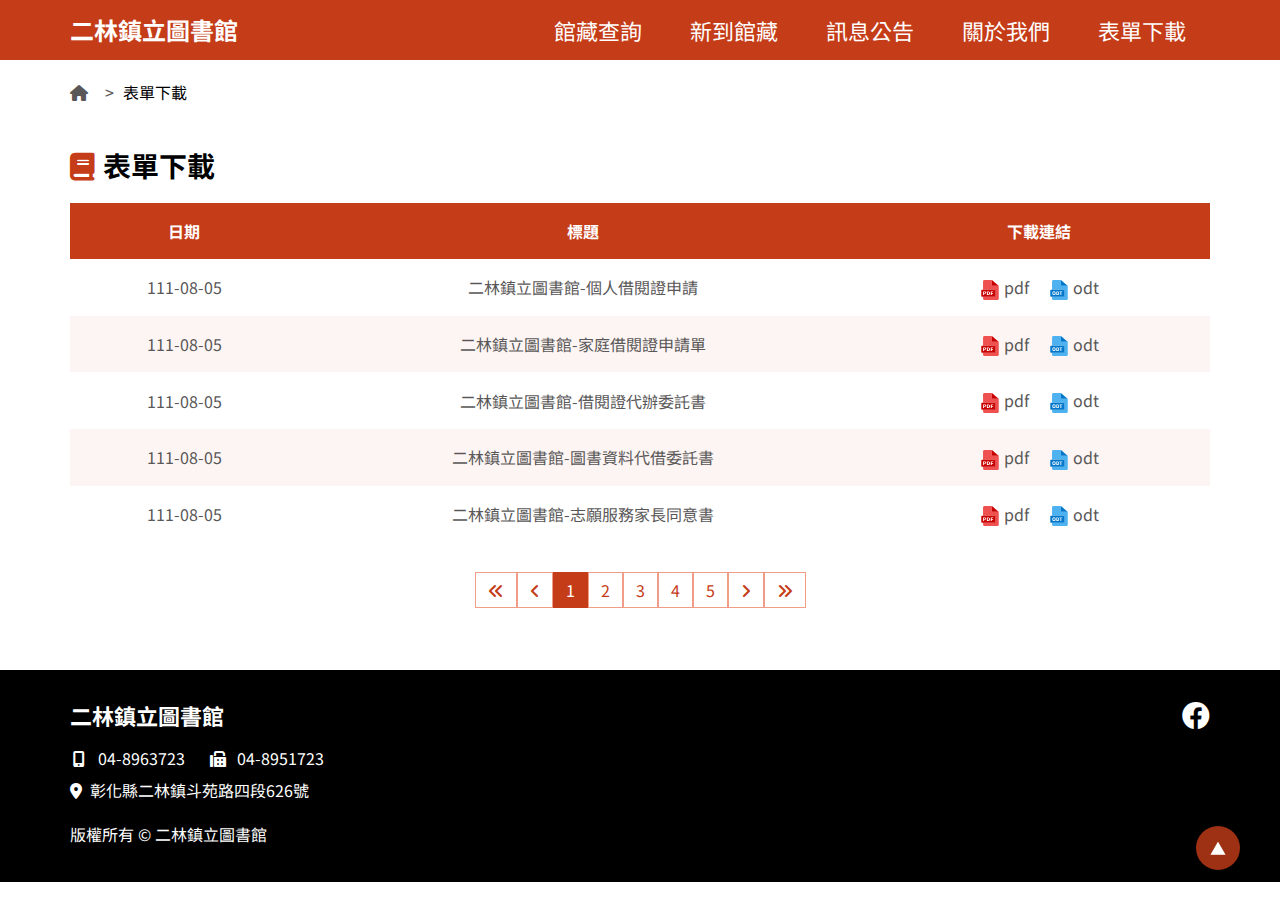
==== commit 748f8c40: "1120-1530-download" ====
--- a/download.html
+++ b/download.html
@@ -36,7 +36,7 @@
                 <h2><i class="fas fa-book"></i>表單下載</h2>
                 <div class="text-gp">
                     <!-- mb-separate -->
-                    <table class="table-default mb-separate" summary="資料上傳，第一欄為項目，第二欄為格式，第三欄為上傳檔案">
+                    <table class="table-default mb-separate" summary="資料上傳，第一欄為日期，第二欄為標題，第三欄為下載連結">
                         <thead>
                             <tr>
                                 <th scope="col" id="date" style="width: 20%;">日期</th>
@@ -112,6 +112,19 @@
 
                         </tbody>
                     </table>
+                    <div class="pagination">
+                        <ul>
+                            <li><a href=""><i class="fas fa-angle-double-left"></i></a></li>
+                            <li><a href=""><i class="fas fa-angle-left"></i></a></li>
+                            <li><a href="" class="active">1</a></li>
+                            <li><a href="">2</a></li>
+                            <li><a href="">3</a></li>
+                            <li><a href="">4</a></li>
+                            <li><a href="">5</a></li>
+                            <li><a href=""><i class="fas fa-angle-right"></i></a></li>
+                            <li><a href=""><i class="fas fa-angle-double-right"></i></a></li>
+                        </ul>
+                    </div>
                 </div>
 
             </div>
--- a/scss/style.css
+++ b/scss/style.css
@@ -1621,30 +1621,33 @@
     display: none;
   }
 }
-@media (max-width: 568px) {
-  body .mb-separate tr {
+body .mb-separate tbody tr:last-child {
+  margin-bottom: 0 !important;
+}
+@media (max-width: 568px) {
+  body .mb-separate tbody tr {
     display: block;
     margin-bottom: 20px !important;
   }
 }
 @media (max-width: 568px) {
-  body .mb-separate tr:nth-child(even) {
+  body .mb-separate tbody tr:nth-child(even) {
     background-color: transparent;
   }
 }
-body .mb-separate tr th {
+body .mb-separate tbody tr th {
   background-color: #c53c18;
   color: white;
   text-align: center;
 }
 @media (max-width: 568px) {
-  body .mb-separate tr td {
+  body .mb-separate tbody tr td {
     display: block;
     flex-wrap: wrap;
     text-align: left;
     line-height: 1.75;
   }
-  body .mb-separate tr td::before {
+  body .mb-separate tbody tr td::before {
     width: 100%;
     display: block;
     content: attr(data-title);
@@ -1654,7 +1657,7 @@
     color: black;
     margin-bottom: 4px;
   }
-  body .mb-separate tr td:nth-child(odd) {
+  body .mb-separate tbody tr td:nth-child(odd) {
     background-color: rgba(240, 156, 134, 0.1);
   }
 }
@@ -2025,6 +2028,12 @@
 }
 body main {
   padding-top: 8px;
+  min-height: 72vh;
+}
+@media (max-width: 1536px) {
+  body main {
+    min-height: unset;
+  }
 }
 @media (max-width: 768px) {
   body main {
@@ -2066,6 +2075,7 @@
 }
 body main .content-calendar .fullCalendar {
   margin-top: 20px;
+  margin-bottom: 36px;
 }
 body main .content-calendar button {
   background-color: #C53C18 !important;
@@ -2173,7 +2183,7 @@
 @media (max-width: 568px) {
   body main .content-newbook .new-book-gp .block {
     width: 48%;
-    padding: 0;
+    padding: 8px;
     margin-bottom: 20px;
   }
 }
@@ -2200,7 +2210,12 @@
   font-size: 1rem;
 }
 body main .content-newbook .new-book-gp .block .bottom p {
-  line-height: 1.65;
+  line-height: 1.75;
+}
+@media (max-width: 568px) {
+  body main .content-newbook .w-100 button {
+    width: 100%;
+  }
 }
 body main .content-news h2 {
   text-align: justify;
@@ -2231,7 +2246,7 @@
 }
 body main .content-news .activity-gp li {
   list-style-position: inside;
-  line-height: 1.75;
+  line-height: 2;
 }
 body main .content-news .activity-gp li .notice {
   margin-left: 12px;
@@ -2240,7 +2255,7 @@
   margin-bottom: 36px;
 }
 body main .content-news .text-gp p {
-  line-height: 1.75;
+  line-height: 2;
   margin-bottom: 16px;
 }
 body main .content-news .text-gp h3 {
@@ -2252,7 +2267,7 @@
 }
 body main .content-news .text-gp ul li {
   color: #595757;
-  line-height: 1.75;
+  line-height: 2;
 }
 body main .content-news .text-gp ul.file-gp {
   padding-left: 0;
@@ -2325,8 +2340,13 @@
   margin-bottom: 0;
 }
 body main .content-news .info-gp .right .text-gp p {
-  line-height: 1.75;
+  line-height: 2;
   margin-bottom: 0;
+}
+@media (max-width: 568px) {
+  body main .content-news .w-100 button {
+    width: 100%;
+  }
 }
 body main .section-lightbox {
   display: flex;
@@ -2337,7 +2357,7 @@
   width: 25%;
   margin: 0;
   padding: 0;
-  margin-bottom: 20px;
+  margin-bottom: 12px;
 }
 @media (max-width: 768px) {
   body main .section-lightbox .block {
@@ -2453,7 +2473,7 @@
 }
 body main .content-about table tr ul li {
   text-align: left;
-  line-height: 1.75;
+  line-height: 2;
 }
 body main .content-download table {
   margin: 20px 0;
@@ -2471,6 +2491,9 @@
 body main .content-download table td .link-gp a {
   color: #595757;
   margin-right: 20px;
+}
+body main .content-download table td .link-gp a:last-child {
+  margin-right: 0;
 }
 body main .content-download table td .link-gp a img {
   width: 20px;
